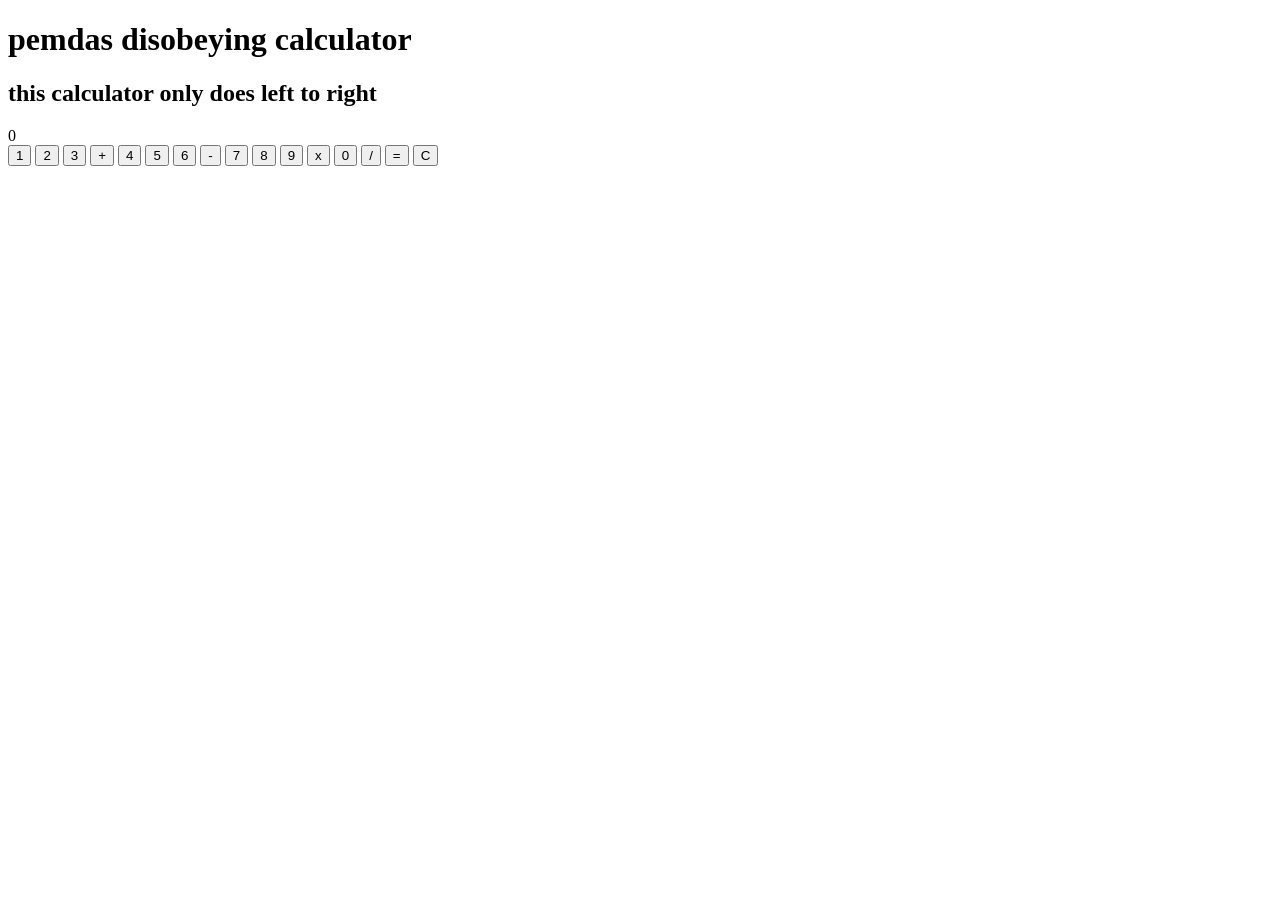
==== calculator/index.html @ 0cc336cb "added calculator" ====
<!DOCTYPE html>
<html lang="en">
    <head>
        <meta charset="UTF-8">
        <meta name="viewport" content="width=device-width, initial-scale=1.0">
        <meta http-equiv=""X-UA-Compatible" content="ie=edge">
        <link href="style.css" rel="stylesheet">
        <title>Learning JS</title>
    </head>
    <body>
        <div id="calculator">
            <h1>pemdas disobeying calculator</h1>
            <h2>this calculator only does left to right</h2>
            <div id="display">
                0
            </div>
            <div id="buttons">        
                <button id="1">1</button>
                <button id="2">2</button>
                <button id="3">3</button>
                <button id="add" class="operator">+</button>
                <button id="4" >4</button>
                <button id="5">5</button>
                <button id="6">6</button>
                <button id="sub" class="operator">-</button>
                <button id="7">7</button>
                <button id="8">8</button>
                <button id="9">9</button>
                <button id="mul" class="operator">x</button>
                <button id="0">0</button>
                <button id="div" class="operator">/</button>
                <button id="eq" class="operator">=</button>
                <button id="c">C</button>
            </div>
        </div>
        <script src="index.js"></script>
    </body>
</html>
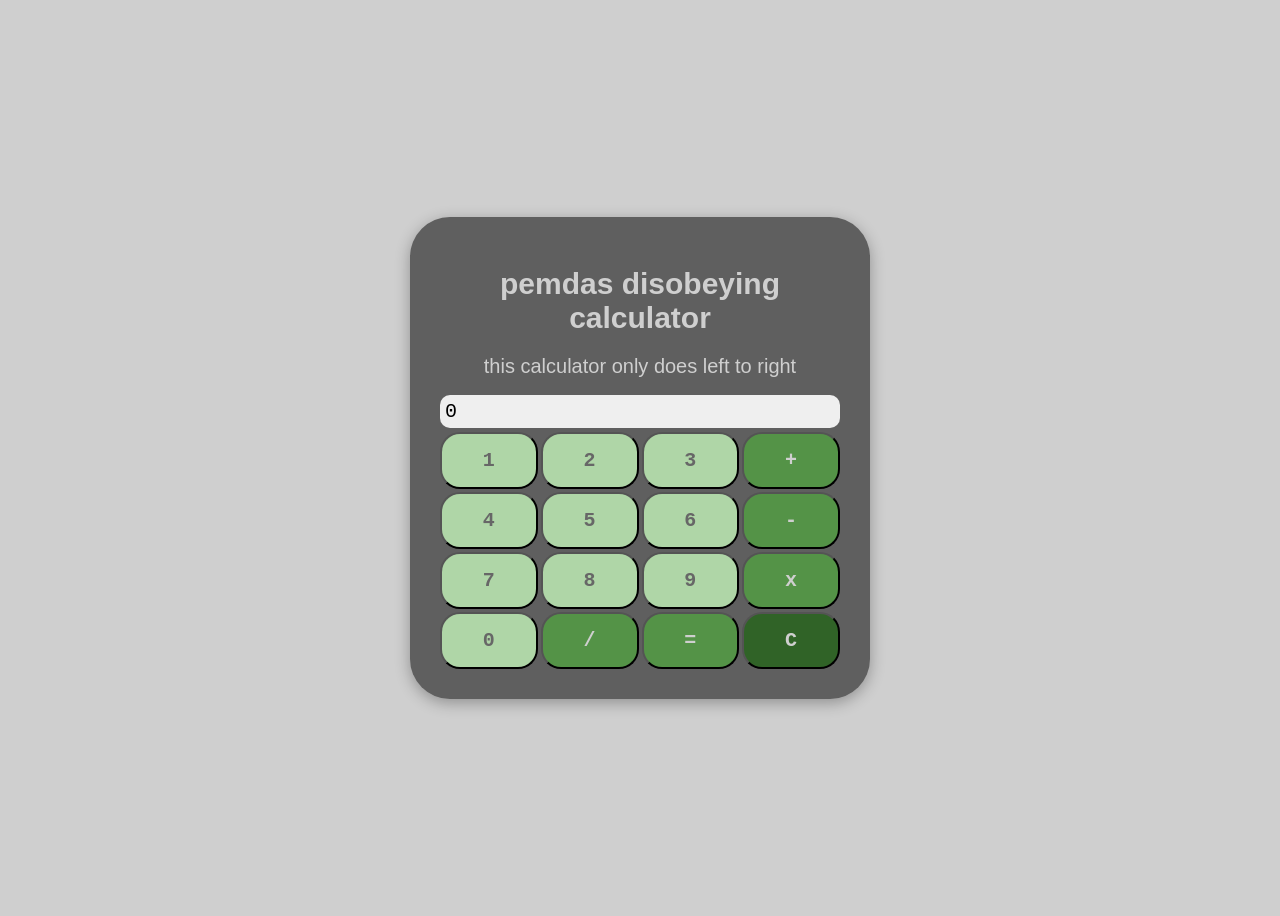
==== commit 0facf64f: "changed page title" ====
--- a/calculator/index.html
+++ b/calculator/index.html
@@ -5,7 +5,7 @@
         <meta name="viewport" content="width=device-width, initial-scale=1.0">
         <meta http-equiv=""X-UA-Compatible" content="ie=edge">
         <link href="style.css" rel="stylesheet">
-        <title>Learning JS</title>
+        <title>pemdas disobeying calculator</title>
     </head>
     <body>
         <div id="calculator">
@@ -35,4 +35,4 @@
         </div>
         <script src="index.js"></script>
     </body>
-</html>+</html>
--- a/calculator/style.css
+++ b/calculator/style.css
@@ -0,0 +1,89 @@
+* {
+    box-sizing: border-box;
+}
+
+body {
+    background-color: #cfcfcf;
+}
+
+button {
+    background-color: #afd6a7;
+    color: #676767;
+    font-size: 20px;
+    padding: 15px;
+    border-radius: 20px;
+    transition: background-color 0.2s;
+    font-family: 'Courier New';
+    font-weight: bold;
+}
+
+button:hover {
+    background-color: #bfe2b8;
+}
+
+.operator {
+    background-color: #549347;
+    color: #cfcfcf;
+}
+
+.operator:hover {
+    background-color: #65a559;
+}
+
+#display {
+    background-color: #efefef;
+    font-size: 20px;
+    font-family: 'Courier New';
+    padding: 5px;
+    width: 400px;
+    border-radius: 10px;
+    margin-bottom: 4px;
+}
+
+#buttons {
+    display: grid;
+    grid-template-columns: 1fr 1fr 1fr 1fr;
+    width: 400px;
+    gap: 3px;
+}
+
+#c {
+    background-color: #306327;
+    color: #cfcfcf;
+}
+
+#c:hover {
+    background-color: #3c6e33;
+}
+
+h1{
+    font-family: Arial, Helvetica, sans-serif;
+    font-size: 30px;
+    text-align: center;
+    width: 400px;
+    color: #cfcfcf;
+}
+
+h2 {
+    display: flex;
+    font-family: Arial, Helvetica, sans-serif;
+    font-size: 20px;
+    font-weight: 100;
+    justify-content: center;
+    color: #cfcfcf;
+}
+
+#calculator {
+    width: 460px;
+    background-color: #5f5f5f;
+    padding: 30px;
+    border-radius: 40px;
+    box-shadow: 0px 4px 15px rgba(0, 0, 0, 0.3)
+}
+
+body {
+    display: flex;
+    justify-content: center;
+    align-items: center;
+    min-height: 100vh;
+}
